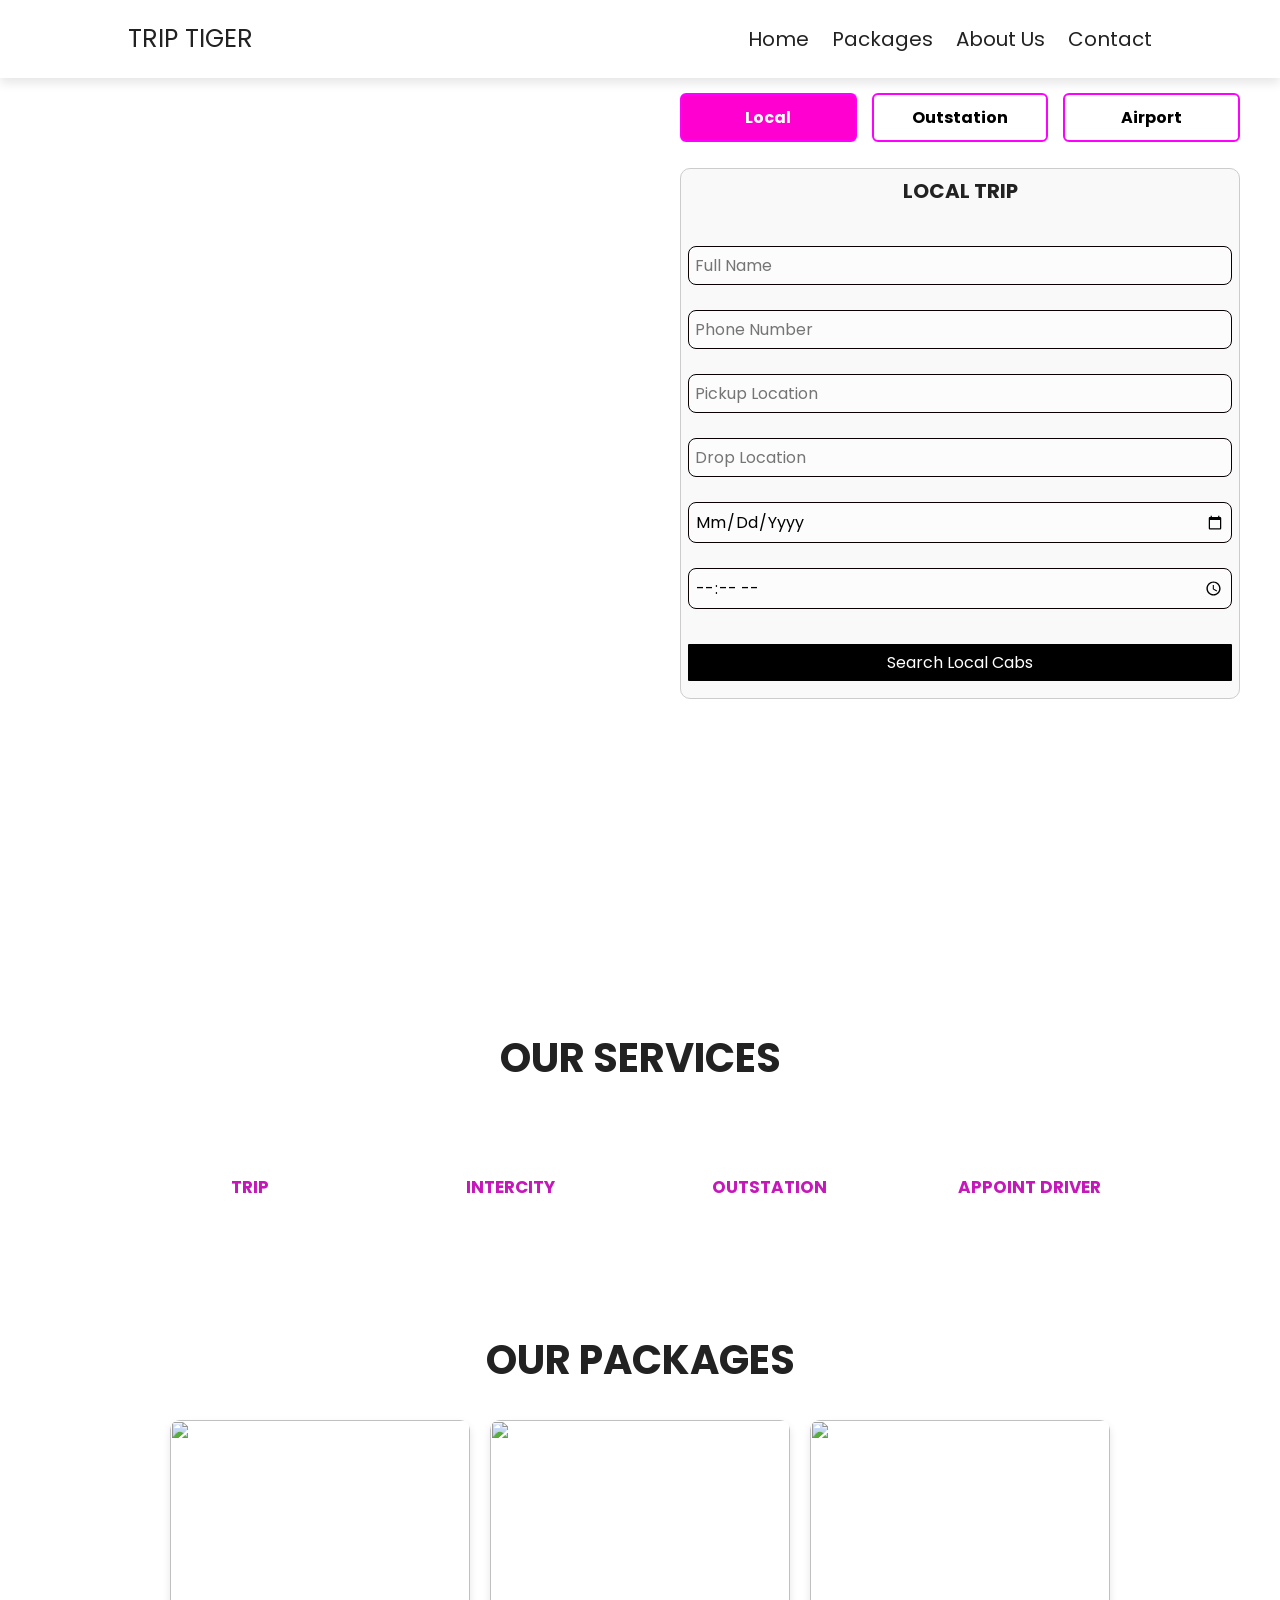
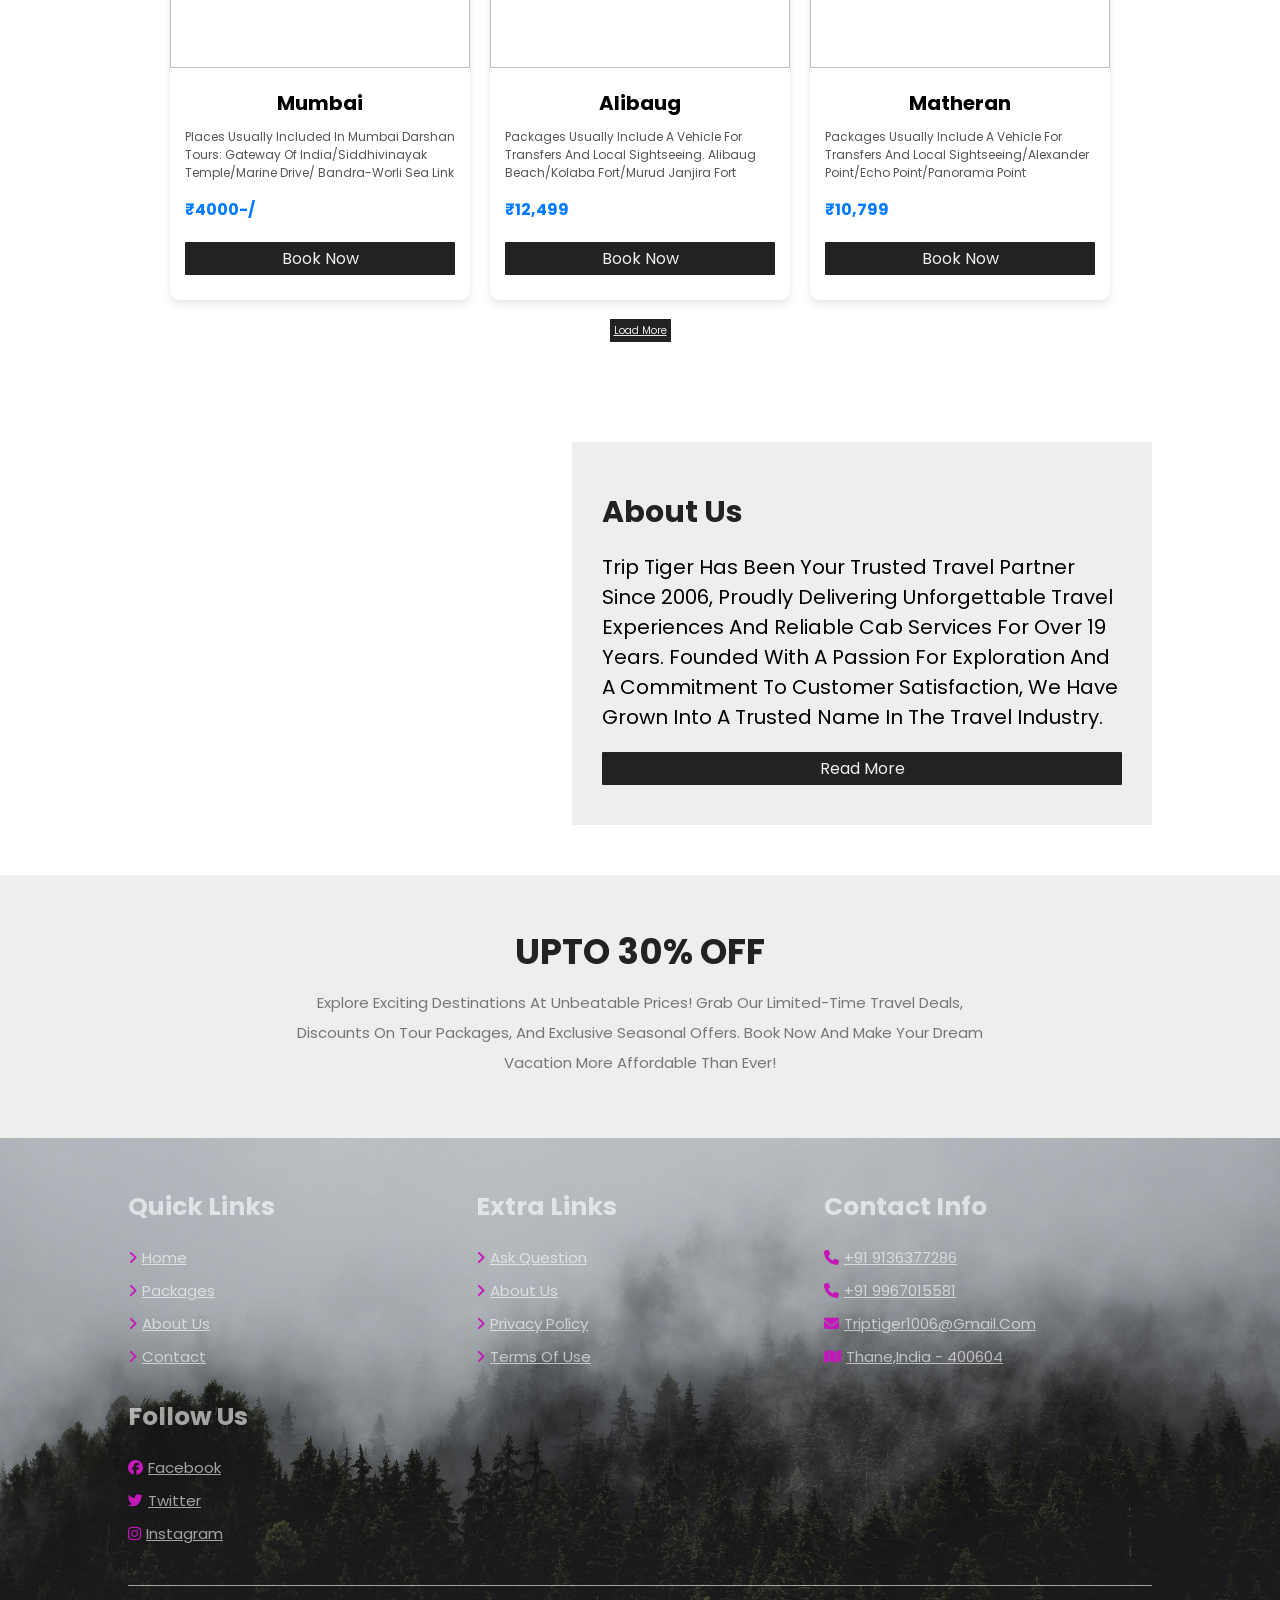
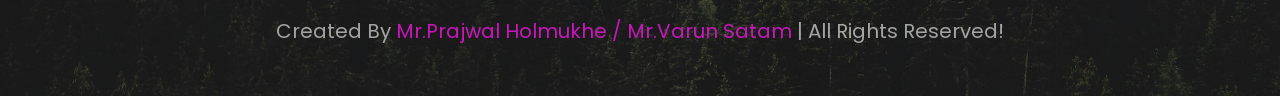
==== index.html @ 212fafb7 "Add files via upload" ====
<!DOCTYPE html>
<html lang="en">
  <head>
    <meta charset="UTF-8" />
    <meta name="viewport" content="width=device-width, initial-scale=1.0" />
    <title>Home</title>
    <!-- swiper css -->
    <link
      rel="stylesheet"
      href="https://cdn.jsdelivr.net/npm/swiper@11/swiper-bundle.min.css"
    />

    <link
      rel="stylesheet"
      href="https://cdnjs.cloudflare.com/ajax/libs/font-awesome/6.5.0/css/all.min.css"
    />
    <link rel="stylesheet" href="style.css" />
  
  </head>
  
    <!-- header section start -->

    <section class="header">
      <a href="home.php" class="logo">TRIP TIGER</a>

      <nav class="navbar" id="a">
        <a href="home.php">Home</a>
        <a href="package.php">Packages</a>
        <a href="about.php">About Us</a>
        <a href="contact.php">Contact</a>
      </nav>

      <div id="menu-btn" class="fas fa-bars" onclick="toggleMenu()"></div>
    </section>

    <!-- header section ends -->
    <body>
    <!-- home section satrt  -->
   <div class="trip-tiger-container">
  <div class="welcome-section">
    <h1 id="welcomeh">Welcome to Trip Tiger</h1>
    <p id="welcomep">Your ride, your way — Local, Outstation, or Airport trips made simple.</p>
  </div>


  <div class="form-section">
    <div class="tabs" >
      <button class="tab-btn active" data-form="local" onclick="showForm('local')">Local</button>
      <button class="tab-btn" data-form="outstation" onclick="showForm('outstation')">Outstation</button>
      <button class="tab-btn" data-form="airport" onclick="showForm('airport')">Airport</button>
    </div>

    <!-- Forms -->
    <div class="form-content1">
      <form id="local" class="form-group4 active-form"  action="book_local.php" method="POST">
        <h2>Local Trip</h2>
          <input type="text" placeholder="Full Name" name="namelocal">
           <input type="tel"placeholder="Phone Number"   name="phonelocal"  pattern="[0-9]{10}">
        <input type="text" placeholder="Pickup Location" name="Lpickup" required />
        <input type="text" placeholder="Drop Location" name="Ldrop" required />
        <input type="date" name="Ldate" />
        <input type="time" name="Ltime"   required />
        <button type="submit">Search Local Cabs</button>
      </form>

      <form id="outstation" class="form-group4"  action="oustation.php" method="POST">
        <h2>Outstation Trip</h2>
         <input type="text" placeholder="Full Name" name="nameout">
        <input type="tel"placeholder="Phone Number"   name="phoneout"  pattern="[0-9]{10}">
        <input type="text" placeholder="From City" required name="fromcityout" />
        <input type="text" placeholder="To City" required name="tocityout" />
        <input type="date" placeholder="Departure Date" required name="DepartureDate" />
        <input type="date" placeholder="Return Date (Optional)"  name="ReturnDate"/>
        <button type="submit">Check Outstation Cabs</button>
      </form>

      <form id="airport" class="form-group4"  action="airport.php" method="POST">
        <h2>Airport Pickup & Drop</h2>
          <input type="text" placeholder="Full Name" name="nameair">
            <input type="tel"placeholder="Phone Number"   name="phoneair"  pattern="[0-9]{10}">
        <select required name="triptype">
          <option value="">Trip Type</option>
          <option>Airport Pickup</option>
          <option>Airport Drop</option>
        </select>
        <input type="text" placeholder="Airport Name" name="airportname" required />
        <input type="text" placeholder="Address" required  name="address"/>
        <input type="date" required name="airdate"/>
        <input type="time" required  name="airtime"/>
        <button   type="submit">Book Airport Transfer</button>

      </form>
    </div>
     <div id="popup" class="popup">
    <div class="popup-content">
      <h3>🎉 Trip Confirmed!</h3>
      <p>Your booking is successful. Check your email for confirmation.</p>
      <button onclick="closePopup()">Close</button>
    </div>
  </div>
 
  </div>
</div>

    <!-- home section ends -->
    <!-- services section -->
    <section class="services">
      <h1 class="heading-title">Our services</h1>
      <div class="box-container">
        <div class="box">
          <img src="serviceimages/triplogo.jpg" alt="" id="tripSer" />
          <h3>TRIP</h3>
        </div>

        <div class="box">
          <img src="serviceimages/intercitylogo.jpg" alt="" id="intercitySer" />
          <h3>INTERCITY</h3>
        </div>

        <div class="box">
          <img
            src="serviceimages/outstationlogo.jpg"
            alt=""
            id="outstationSer"
          />
          <h3>OUTSTATION</h3>
        </div>

        <div class="box">
          <img src="serviceimages/driverlogo.jpg" alt="" id="driverSer" />
          <h3>APPOINT DRIVER</h3>
        </div>
      </div>
    </section>
    <!-- servics section end -->

    <!-- home package section start  -->
     <section class="home-packages">
      <h1 class="heading-title ">our Packages</h1>

      <div class="packages-container">
        <div class="package-card">
          <div class="package-image">
            <img src="packageImages/MumbaiPK.jpg" alt="">
          </div>
          <div class="package-content">
            <div class="package-title">Mumbai </div>
            <div class="package-description">Places Usually Included in Mumbai Darshan Tours: 
              Gateway of India/Siddhivinayak Temple/Marine Drive/ Bandra-Worli Sea Link 
               </div>
            <div class="package-price">₹4000-/</div>
            <a href="packagebooking.php">
              <button class="btn">Book Now</button>
            </a>
           
          </div>
        </div>
    
        <div class="package-card">
          <div class="package-image">
            <img src="packageImages/AlibaugPK.jpg" alt="">
          </div>
          <div class="package-content">
            <div class="package-title">Alibaug</div>
            <div class="package-description">Packages usually include a vehicle for transfers and local sightseeing. 
             Alibaug Beach/Kolaba Fort/Murud Janjira Fort 
            </div>
            <div class="package-price">₹12,499</div>
            <a href="packagebooking.php">
              <button class="btn">Book Now</button>
            </a>
          </div>
        </div>
    
        <div class="package-card">
          <div class="package-image">
            <img src="packageImages/Matheranpk2.jpg" alt="">
          </div>
          <div class="package-content">
            <div class="package-title">Matheran</div>
            <div class="package-description"> Packages usually include a vehicle for transfers and local sightseeing/Alexander Point/Echo Point/Panorama Point</div>
            <div class="package-price">₹10,799</div>
            <a href="packagebooking.php">
              <button class="btn">Book Now</button>
            </a>
          </div>
        </div>
      </div>

      <div class="load-more-1"> <a href="package.php" class="btn">load more</a></div>
     </section>


    <!-- home package section end   -->




     <!-- home  about section  -->


    <Section class="home-about">
        <div class="image">
          <img src="sliderImages/aboutus/aboutus .jpg" alt="" />
        </div>
  
        <div class="content">
          <h3>About Us</h3>
          <p>
            Trip Tiger has been your trusted travel partner since 2006, proudly
            delivering unforgettable travel experiences and reliable cab services
            for over 19 years. Founded with a passion for exploration and a
            commitment to customer satisfaction, we have grown into a trusted name
            in the travel industry.
          </p>
          <a href="about.php">
              <button class="btn">read more</button>
          </a>
        </div>
      </Section>

       <!-- home about section end  -->


       <!-- home offer section -->
        <section class="homer-offer">
          <div class="content">
            <h3>upto 30% off</h3>
            <p>Explore exciting destinations at unbeatable prices! Grab our limited-time travel deals, discounts on tour packages, and exclusive seasonal offers. Book now and make your dream vacation more affordable than ever!

            </p>
          </div>
        </section>

        <!-- home offer section -->

    <!-- footer section start -->

    <section class="footer">
      <div class="box-container">
        <div class="box">
          <h3>Quick links</h3>
          <a href="home.php"> <i class="fas fa-angle-right"></i>Home</a>
          <a href="package.php"> <i class="fas fa-angle-right"></i>Packages</a>
          <a href="about.php"> <i class="fas fa-angle-right"></i>About Us</a>
          <a href="contact.php"> <i class="fas fa-angle-right"></i>Contact</a>
        </div>

        <div class="box">
          <h3>Extra links</h3>
          <a href="#"> <i class="fas fa-angle-right"></i>ask question</a>
          <a href="#"> <i class="fas fa-angle-right"></i>about us</a>
          <a href="#"> <i class="fas fa-angle-right"></i>privacy policy</a>
          <a href="#"> <i class="fas fa-angle-right"></i>terms of use</a>
        </div>

        <div class="box">
          <h3>Contact info</h3>
          <a href="#"> <i class="fas fa-phone"></i>+91 9136377286</a>
          <a href="#"> <i class="fas fa-phone"></i>+91 9967015581</a>
          <a href="#">
            <i class="fas fa-envelope"></i>triptiger1006@gmail.com</a
          >
          <a href="#"> <i class="fas fa-map"></i>Thane,India - 400604</a>
        </div>
        <div class="box">
          <h3>follow us</h3>
          <a href="#"> <i class="fab fa-facebook"></i>facebook</a>
          <a href="#"> <i class="fab fa-twitter"></i>twitter</a>
          <a href="#"> <i class="fab fa-instagram"></i>instagram</a>
        </div>
      </div>

      <div class="credit">
        created by <span>mr.Prajwal holmukhe / mr.varun satam</span> | all
        rights reserved!
      </div>

 

    <!-- footer section ends -->

    <!-- swiper js link -->

    <script src="https://cdn.jsdelivr.net/npm/swiper@11/swiper-bundle.min.js"></script>

    <script src="script.js"></script>
  </body>
</html>
---- style.css ----
@import url('https://fonts.googleapis.com/css2?family=Poppins:wght@100;200;300;400;500;600&display=swap');

:root{
      --main-color:rgb(198, 23, 186);
      --black:#222;
      --white:#fff9;
      --light-black:#777;
      --light-white:#fff9;
      --dark-bg:rgba(0,0,0,.7);
      --light-bg:#eee;
      --border:.1rem solid var(--black);
      --box-shadow:0 .5rem 1rem rgba(0,0,0,.1);
      --text-shadow:0 1.5rem 3rem rgba(0,0,0,.3);


}

*{
        font-family: "Poppins", sans-serif;
        margin:0; padding: 0;
        box-sizing: border-box;
        outline: none; border: none;
        text-transform: capitalize;


}

html{
    font-size: 62.5%;
    overflow: hidden; 
     overflow: auto;
      }

html::-webkit-scrollbar{
    width: 1rem;
}

html::-webkit-scrollbar-track{
    background-color: var(--white);
}
html::-webkit-scrollbar-thumb{
    background-color: var(--main-color);
}

section{
    padding: 5rem 10% ;
} 

.heading-title{
    text-align: center;
    margin-bottom: 3rem;
    font-size:4rem;
    text-transform: uppercase;
    color: var(--black);
}




.header{
    position: sticky;
    top:0;left: 0;right: 0;
    z-index: 1000;
    background-color: var(--white);
    display: flex;
    padding-top: 2rem;
    padding-bottom: 2rem;
    box-shadow: var(--box-shadow);
    align-items: center;
    justify-content: space-between;
   
   

}

.header .logo{
    font-size:2.5rem;
    color: var(--black);
    text-decoration: none;
}

.header .navbar a{
    font-size: 2rem;
    margin-left: 2rem;
    color: var(--black);
    font-family: "Poppins", sans-serif;
    text-decoration: none;
   
}

.header .navbar a:hover{
    color: var(--main-color);
}

#menu-btn{
    font-size: 2.5rem;
    cursor: pointer;
    color:var(--black) ;
    display:none;
}

/* home section  */

.slider {
    width: 99vw;
    height: 100vh;
    margin: 40px auto;
    overflow: hidden;
    position: relative;
    box-shadow: 0 5px 20px rgba(0,0,0,0.3);
  }
  
  .slides {
    display: flex;
    width: 398%;
    height: 100%;
    animation: slideAnimation 16s infinite;
  }
  
  .slide {
    width: 100%;
    transition: 0.6s;
  }
  
  .slide img {
    width: 25%;
    height: 100%;
    object-fit: cover;
    
  }

  @keyframes slideAnimation {
    0%   { margin-left: 0; }
    20%  { margin-left: 0; }
  
    25%  { margin-left: -100%; }
    45%  { margin-left: -100%; }
  
    50%  { margin-left: -200%; }
    70%  { margin-left: -200%; }
  
  
    100% { margin-left: 0; }
  }

  .book-now-btn {
    padding: 10px 20px;
    background-color: var(--black);
    color: rgb(255, 255, 255);
    border: none;
    position:relative;
    border-radius: 2px;
    cursor: pointer;
    

  }
  
  .book-now-btn:hover {
    background-color:var(--main-color);
  }

  .book-btn {
    display: flex;
    justify-content: center;
    margin-top: 5px;
    
  }
  #cityads{
    width: 25%;
    height: 100%;
    object-fit: cover;
  }

/* home section end  */

/* booking section  */

.form-container {
    max-width: 500px;
    margin: auto;
    padding: 20px;
    border-radius: 10px;
    box-shadow: 0 0 15px rgba(0,0,0,0.1);
    height: 70%;
    background-color: #fffdfd;
  }
  input, textarea {
    width: 100%;
    padding: 10px;
    margin: 10px 0;
    background-color: var(--light-black);


  }
  button{
    width: 100%;
    padding: 10px;
    margin: 10px 0;
    background-color: var(--black);
    color: var(--light-white);
  }
  button:hover{
    background-color: var(--main-color);
  }

  .background {
    background-image: url('carGIF/cab-hire.png'); /* Replace with your image path */
    background-size: cover;
    background-position: center;
    height: 100vh;
    display: flex;
    justify-content: center;
    align-items: center;
    filter: blur(2);
  }

  @media (max-width: 500px) {
    .form-container {
      margin: 50px auto;
      padding: 15px;
    }
  }


 
/* booking section  */


/* review section of aboutus  */

.swiper {
  width: 100%;
  max-width: 800px;
  margin: auto;
}

.swiper-slide {
  background: #fff;
  border-radius: 14px;
  padding: 20px;
  text-align: center;
}

.client-img {
  width: 80px;
  height: 80px;
  border-radius: 50%;
  margin-bottom: 15px;
  object-fit: cover;
}

.client-name {
  font-size: 18px;
  font-weight: bold;
  margin-bottom: 5px;
}

.stars {
  color: #f4b400;
  margin-bottom: 10px;
}

.review {
  font-style: italic;
  color: #555;
}





/* review section of aboutsus  */


/* home packages section start */
.packages-container {
    display: flex;
    flex-wrap: wrap;
    gap: 20px;
    justify-content: center;
  }

  .package-card {
    background-color: #fff;
    border-radius: 10px;
    box-shadow: 0 4px 8px rgba(0,0,0,0.1);
    overflow: hidden;
    width: 300px;
    transition: transform 0.3s ease;
  }

  .package-card:hover {
    transform: translateY(-5px);
  }

  .package-image img {
    width: 100%;
    height: 248px;
    object-fit: cover;
  }

  .package-content {
    padding: 15px;
  }

  .package-title {
    font-size: 20px;
    font-weight: bold;
    margin-bottom: 10px;
    text-align: center;
  
  }

  .package-description {
    font-size: 12px;
    margin-bottom: 15px;
    color: #555;
  }

  .package-price {
    font-size: 16px;
    font-weight: bold;
    color: #007BFF;
  }

  .load-more-1{
    text-align: center;
    margin-top: 2rem;
    text-decoration: none;
    padding:  3px 15px;
  }

.kolhapurpk{
  width: 100%;
  height: 248px;
  object-fit: cover;
}
  



/* home packages section end  */


/* main packages  */

.packages-container {
  display: flex;
  flex-wrap: wrap;
  gap: 20px;
  justify-content: center;
}

.card {
  background-color: #fff;
  border-radius: 10px;
  box-shadow: 0 4px 8px rgba(0,0,0,0.1);
  overflow: hidden;
  width: 300px;
  transition: transform 0.3s ease;
}

.card:hover {
  transform: translateY(-5px);
}

.package-image img {
  width: 100%;
  height: 248px;
  object-fit: cover;
}

.package-content {
  padding: 15px;
}

.package-title {
  font-size: 20px;
  font-weight: bold;
  margin-bottom: 10px;
  text-align: center;

}

.package-description {
  font-size: 12px;
  margin-bottom: 15px;
  color: #555;
}

.package-price {
  font-size: 16px;
  font-weight: bold;
  color: #007BFF;
}

.loadMore{
  text-align: center;
  margin-top: 2rem;
  text-decoration: none;
  padding:  3px 15px;
}

.hidden {
  display: none;
}

.loadMore1{
  text-align: center;
  margin-top: 2rem;
  text-decoration: none;
  padding:  3px 15px;
}

.hidden1 {
  display: none;
}


/* main packages  */


/* booking form pacakge  */
.form-container {
  max-width: 750px;
  margin: auto;
  background: #f9f7f7;
  padding: 30px;
  border-radius: 5px;
  box-shadow: 0 4px 35px rgba(246, 2, 214, 0.522);
 
}

 .form-container #logoC{
  width: 70px;
 }

h2 {
  text-align: center;
  margin-bottom: 25px;
  color: var(--main-color);
  text-transform: uppercase;
  font-size: 2rem;
}

.form-grid {
  display: flex;
  flex-wrap: wrap;
  gap: 20px;
}

.form-group {
  flex: 1 1 45%;
  display: flex;
  flex-direction: column;
}

.form-group.full-width {
  flex: 1 1 100%;
}

label {
  font-weight: 500;
  margin-bottom: 5px;
}

input, select {
  padding: 10px;
  border-radius: 8px;
  border: 1px solid #090101;
  background-color: var(--light-white);
}

button {
  margin-top: 20px;
  width: 100%;
  padding: 12px;
  background: #000000;
  color: white;
  font-size: 16px;
  border: none;
  border-radius: 1px;
  cursor: pointer;
}

button:hover {
  background:var(--main-color);
}

/* Popup styles */
.popup {
  display: none;
  position: fixed;
  top: 0; left: 0;
  width: 100%; height: 100%;
  background-color: rgba(0,0,0,0.5);
  justify-content: center;
  align-items: center;
  z-index: 999;
}

.popup-content {
  background: #fff;
  padding: 50px;
  border-radius: 2px;
  text-align: center;
  box-shadow: 0 8px 25px rgba(0, 0, 0, 0.2);
}

.popup-content h3 {
  color: #28a745;
  font-size: 2rem;
}
/* booking form pacakge  */




/* about home  */
.home-about{
    display: flex;
    align-items: center;
    flex-wrap: wrap;

}
 .home-about .image{
    flex:1 1 41rem;

 }

 .home-about .image img{
    width:90%;

 }

 .home-about .content{
    flex:5 1 41rem;
    padding: 3rem;
    background-color:var(--light-bg);
    font-size: 2rem;
 }

 .home-about .content h3{
    font-size: 3rem;
    padding: 1rem 0;
    line-height: 2;
    color: var(--black)
 }
 .btn{
    background-color: var(--black);
    color: #eee;
    padding: 4px;
 }

 .btn:hover{
    background-color: var(--main-color);
 }


/* about home end */




.services .box-container{
    display: grid;
    grid-template-columns: repeat(auto-fit, minmax(16rem,1fr));
    gap: 1.5rem;

 
}
 /* services section */


#tripSer{
    height: 15rem;
    border-radius: 12px;;
}
#intercitySer{
    height: 15rem;
    border-radius: 12px;
}
#outstationSer{
    height: 15rem;
    border-radius: 12px;
}
#driverSer{
    height: 15rem;
    border-radius: 12px;
}

.services .box-container .box{
    padding: 3rem 2rem;
    text-align: center;
    cursor: pointer;
  
}

.services .box-container .box:hover{
    padding: 2rem;
    transition: 2s initial;
    
   
}

.services .box-container .box h3{
 color: var(--main-color);
 font-size:1.7rem;
 padding-top: 1rem;
}


/* services section end  */


/* home offer section  */
.homer-offer{
  text-align: center;
  background-color: var(--light-bg);
}

.homer-offer .content{
  max-width: 70rem;
  margin: 0 auto;
}

.homer-offer .content h3{
  font-size: 3.5rem;
  color: var(--black);
  text-transform: uppercase;
}

.homer-offer .content p{
  font-size: 1.5rem;
  color: var(--light-black);
  line-height: 2;
  padding:1rem 0;
  background-color:var(--light-bg);
}

/* home offer section end */

/* aboutus page start */

.heading{
   background-size: cover !important;
   background-position: center !important;
   padding-top: 10rem ;
   padding-bottom: 1rem;
   display: flex;
   align-items: center;
   justify-content: center;
}

.heading h1{
  font-size: 10rem;
  text-transform:uppercase;
  color: var(--white);
  text-shadow: var(--text-shadow);
  display:block;
}



.about{
  display: flex;
  align-items: center;
  flex-wrap: wrap;
  gap: 3rem;
}

.about .image{
  flex:1 1 41rem;

}

.about .image img{
  width: 86%;
}
.about .content{
  flex:1 1 41rem;
  text-align: center;
}

.about .content h3{
 font-size: 3rem;
 color:var(--black) ;
}

.about .content p{
  font-size: 1.5rem;
  color:var(--light-black) ;
  line-height:2 ;
  padding: 1rem 0;
 }

 .about .content .icons-container{
  margin-top: 2rem;
  display: flex;
  flex-wrap: wrap;
  gap: 1.5rem;
  align-items: flex-end;

 }

 .about .content .icons-container .icons{
  background: var(--light-bg);
  padding: 2rem;
  flex: 1 1 16rem;
 }

 .about .content .icons-container .icons i{
  font-size: 4rem;
  margin-bottom: 1rem;
  color: var(--main-color);
 }

 .about .content .icons-container .icons span{
  font-size: 1.5rem;
  color:var(--light-black) ;

 }
/* aboutus page end  */


/* contact us section start */

  .form-container {
            background: linear-gradient(135deg, #f5f7fa 0%, #c3cfe2 100%);
            box-shadow: 0 15px 30px rgba(0, 0, 0, 0.1);
            border-radius: 20px;
            overflow: hidden;
            position: relative;
        }
        
        .form-container::before {
            content: '';
            position: absolute;
            top: 0;
            left: 0;
            width: 100%;
            height: 10px;
            background: linear-gradient(90deg, #667eea 0%, #764ba2 100%);
        }
        
        .input-field5 {
            transition: all 0.3s ease;
            border-left: 4px solid transparent;
        }
        
        .input-field5:focus {
            border-left-color: #667eea;
            box-shadow: 0 5px 15px rgba(102, 126, 234, 0.2);
        }
        
        .submit-btn {
            background: linear-gradient(90deg, #667eea 0%, #764ba2 100%);
            transition: all 0.3s ease;
            letter-spacing: 1px;
        }
        
        .submit-btn:hover {
            transform: translateY(-3px);
            box-shadow: 0 10px 20px rgba(102, 126, 234, 0.3);
        }
        
        .submit-btn:active {
            transform: translateY(0);
        }
        
        .floating-label {
            transition: all 0.3s ease;
            pointer-events: none;
        }
        
        input:focus + .floating-label,
        input:not(:placeholder-shown) + .floating-label,
        textarea:focus + .floating-label,
        textarea:not(:placeholder-shown) + .floating-label {
            transform: translateY(-25px);
            font-size: 0.8rem;
            color: #667eea;
        }
        
        .success-message {
            animation: fadeIn 0.5s ease-in-out;
        }
        
        @keyframes fadeIn {
            from { opacity: 0; transform: translateY(20px); }
            to { opacity: 1; transform: translateY(0); }
        }
/* contact us section start  end  */











.footer{
    background: url(footer.jpg) no-repeat;
    background-size: cover;
    background-position: center;
   
    background-color: #292c37;
}
.footer .box-container{
    display: grid;
    grid-template-columns: repeat(auto-fit, minmax(25rem,1fr));
    gap: 2rem;
}
.footer .box-container .box h3{
    color: var(--white);
    font-size: 2.5rem;
    padding-bottom: 2rem;
}
.footer .box-container .box a{
    color: var(--light-white);
    font-size: 1.5rem;
    padding-bottom: 1rem;
    display: block;
}

.footer .box-container .box a i{
    color: var(--main-color);
    padding-right: .5rem;
    transition: .1s linear;
}

.footer .box-container .box a:hover i{
  
    padding-right: .2rem;
}

.footer .credit{
    text-align: center;
    padding-top: 3rem;
    margin-top: 3rem;
    border-top: .1rem solid var(--light-white);
    font-size: 2rem;
    color: var(--white); 
}
.footer .credit span{
    color:var(--main-color);
}





/* media queries */
@media (max-width:1200px){
    section{
        padding: 3rem 5%;
    }
}

@media (max-width:991px){

    html{

        font-size: 55%;
    }
    section{
        padding: 3rem 5%;
    }
}
@media (max-width:768px){
   

    #menu-btn{
        display:inline-block;
        transition: .2s linear;
    }


    #menu-btn.fa-time{
        transform: rotate(180deg);
    }
    
    .header .navbar {
      position: absolute;
      top: 99%; left:0; right:0;
      background-color: var(--white);
      border-top: 2rem;
    }

    .header .navbar .active{
        clip: polygon(0 0,100% 0,100% 100%, 0 100%);
    }

  

    .header .navbar  #a{
        display: block;
        margin: 2rem;
        text-align: center;

    }

}

@media (max-width:420px){

    html{

        font-size: 50%;
    }
   
}






.trip-tiger-container {
  display: flex;
  height: 100vh;
  font-family: Arial, sans-serif;
}

.welcome-section  {
  flex: 1;
  color: white;
  display: flex;
   background: url('packageImages/darkforest.avif') center/cover no-repeat;
  flex-direction: column;
  justify-content: center;
  padding: 40px;
}



#welcomeh{
  font-size: 5rem;
}

#welcomep{
  font-size: 2rem;
}

.form-section {
  flex: 1;
  background-color: #fff;
  padding: 40px;
}

.tabs {
  display: flex;
  gap: 15px;
  margin-bottom: 16px;
      margin-top: -45px;
}

.tab-btn {
  background: none;
  border: 2px solid rgb(255, 0, 255);
  padding: 10px 20px;
  cursor: pointer;
  font-weight: bold;
  border-radius: 6px;
  color: rgb(0, 0, 0);
}

.tab-btn.active {
  background-color: rgb(255, 0, 208);
  color: white;
}

.form-content1 {
  position: relative;
}

.form-content1 h2{
  font-size: 2rem;
  color: var(--black);
  margin-top: 0px;
}

.form-group4 {
  display: none;
  flex-direction: column;
  gap: 5px;
  border: 1px solid #ccc;
  padding: 7px;
  border-radius: 10px;
  background: #f9f9f9;
}

.form-group4 input,
.form-group4 select,
.form-group4 button {
  padding: 6px;
  font-size: 16px;
}

#formbtn[type="submit"] {
  background-color: orange;
  color: white;
  border: none;
  border-radius: 6px;
  cursor: pointer;
}

.active-form {
  display: flex;
}

@media (max-width: 768px) {
  .trip-tiger-container {
    flex-direction: column;
  }

  .rip-tiger-container, .form-section {
    width: 100%;
    height: auto;
  }

 
  .tab-buttons {
    flex-direction: column;
    align-items: center;
  }

  .tab-buttons button {
    margin-bottom: 0.5rem;
    width: 80%;
  }
}

/* home page popup */


/* contact us section  */
.contact-section {
  padding: 50px 20px;
  background: #f9f9fa;
}

.contact-container {
  display: flex;
  flex-wrap: wrap;
  max-width: 1200px;
  margin: auto;
  background: #fff;
  border-radius: 16px;
  overflow: hidden;
  box-shadow: 0 8px 24px rgba(0,0,0,0.08);
}

.contact-info, .contact-form {
  flex: 1 1 50%;
  padding: 40px;
}

.contact-info {
  background: var(--light-bg);
  color: rgb(0, 0, 0);
  font-size: 2rem;
}

.contact-info h2 {
  margin-bottom: 20px;
  font-size: 28px;
  color: #007BFF;
}

.contact-info p {
  margin: 10px 0;
  font-size: 25px;
  line-height: 1.6;
}

.contact-form h2 {
  margin-bottom: 20px;
  color: #333;
}

.contact-form form {
  display: flex;
  flex-direction: column;
}

.contact-form input,
.contact-form textarea {
  margin-bottom: 15px;
  padding: 12px 16px;
  font-size: 16px;
  border: 1px solid #ccc;
  border-radius: 8px;
  outline: none;
  transition: 0.3s;
  background-color: var(--light-bg);
}

.contact-form input:focus,
.contact-form textarea:focus {
  border-color: #6f42c1;
  box-shadow: 0 0 0 3px rgba(111, 66, 193, 0.2);
}

.contact-form button {
  padding: 14px;
  background-color: var(--black);
  color: white;
  border: none;
  font-size: 16px;
  border-radius: 8px;
  cursor: pointer;
  transition: background 0.3s ease;
}

.contact-form button:hover {
  background-color: var(--main-color);
}

@media (max-width: 768px) {
  .contact-container {
    flex-direction: column;
  }

  .contact-info, .contact-form {
    flex: 1 1 100%;
    padding: 30px;
  }

  .contact-info h2,
  .contact-form h2 {
    font-size: 24px;
  }
}

/* contact us section  */
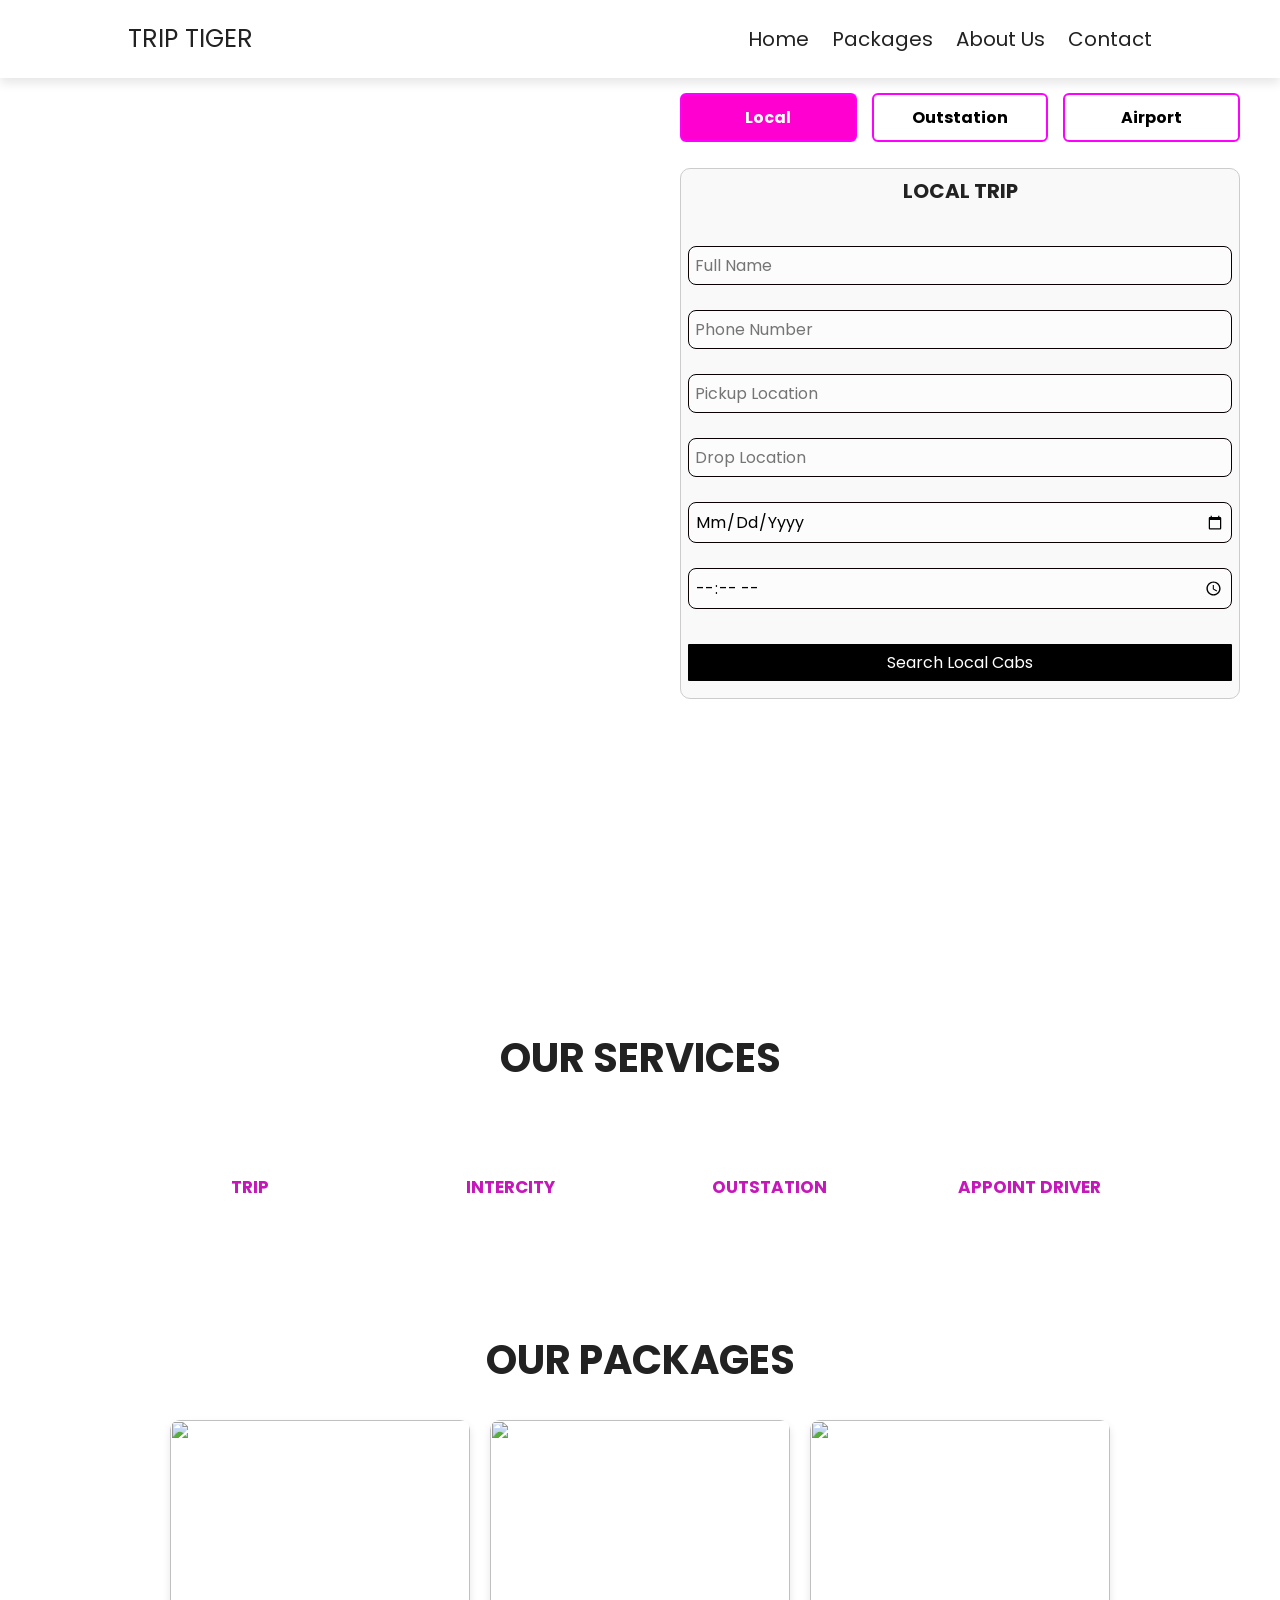
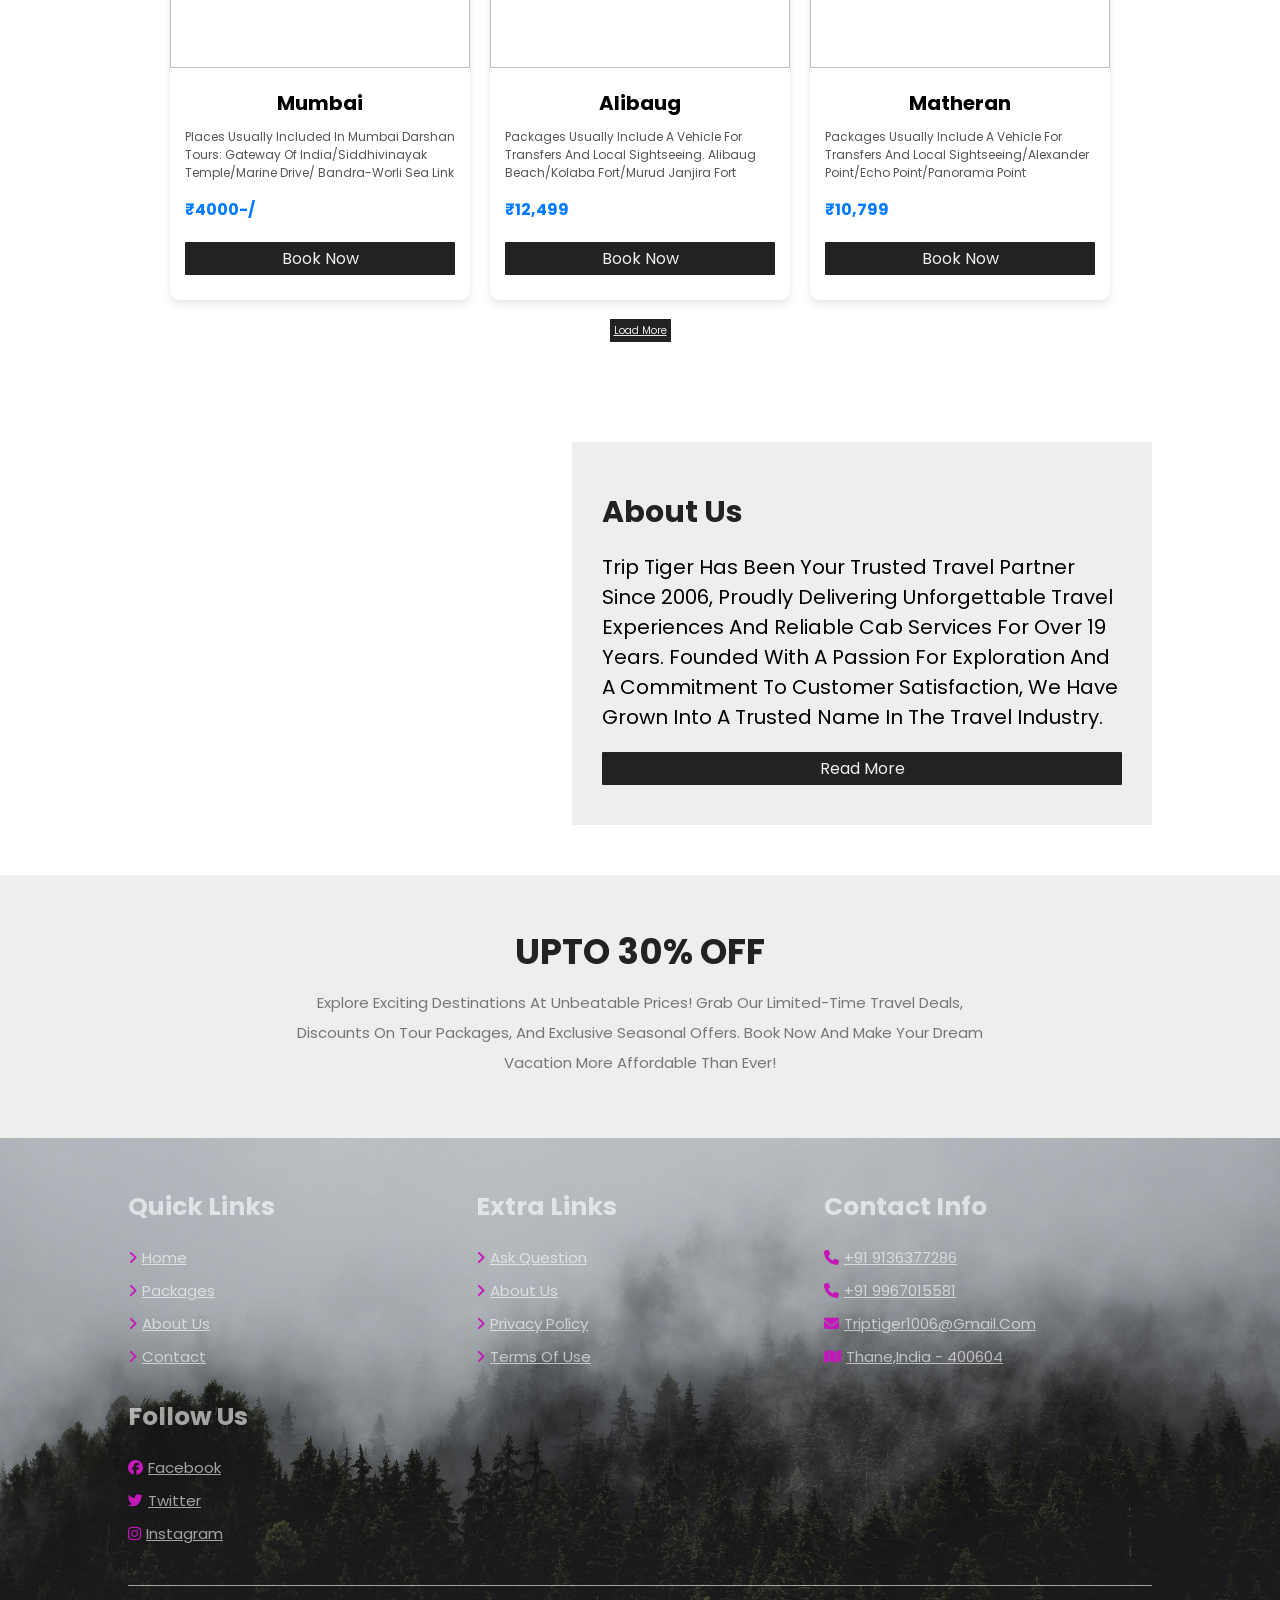
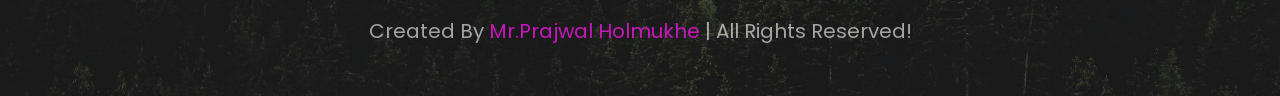
==== commit e8c9b8c0: "Add files via upload" ====
--- a/index.html
+++ b/index.html
@@ -21,13 +21,13 @@
     <!-- header section start -->
 
     <section class="header">
-      <a href="home.php" class="logo">TRIP TIGER</a>
+      <a href="index.html" class="logo">TRIP TIGER</a>
 
       <nav class="navbar" id="a">
-        <a href="home.php">Home</a>
-        <a href="package.php">Packages</a>
-        <a href="about.php">About Us</a>
-        <a href="contact.php">Contact</a>
+        <a href="index.html">Home</a>
+        <a href="package.html">Packages</a>
+        <a href="about.html">About Us</a>
+        <a href="contact.html">Contact</a>
       </nav>
 
       <div id="menu-btn" class="fas fa-bars" onclick="toggleMenu()"></div>
@@ -149,7 +149,7 @@
               Gateway of India/Siddhivinayak Temple/Marine Drive/ Bandra-Worli Sea Link 
                </div>
             <div class="package-price">₹4000-/</div>
-            <a href="packagebooking.php">
+            <a href="packagebooking.html">
               <button class="btn">Book Now</button>
             </a>
            
@@ -166,7 +166,7 @@
              Alibaug Beach/Kolaba Fort/Murud Janjira Fort 
             </div>
             <div class="package-price">₹12,499</div>
-            <a href="packagebooking.php">
+            <a href="packagebooking.html">
               <button class="btn">Book Now</button>
             </a>
           </div>
@@ -180,14 +180,14 @@
             <div class="package-title">Matheran</div>
             <div class="package-description"> Packages usually include a vehicle for transfers and local sightseeing/Alexander Point/Echo Point/Panorama Point</div>
             <div class="package-price">₹10,799</div>
-            <a href="packagebooking.php">
+            <a href="packagebooking.html">
               <button class="btn">Book Now</button>
             </a>
           </div>
         </div>
       </div>
 
-      <div class="load-more-1"> <a href="package.php" class="btn">load more</a></div>
+      <div class="load-more-1"> <a href="package.html" class="btn">load more</a></div>
      </section>
 
 
@@ -213,7 +213,7 @@
             commitment to customer satisfaction, we have grown into a trusted name
             in the travel industry.
           </p>
-          <a href="about.php">
+          <a href="about.html">
               <button class="btn">read more</button>
           </a>
         </div>
@@ -272,7 +272,7 @@
       </div>
 
       <div class="credit">
-        created by <span>mr.Prajwal holmukhe / mr.varun satam</span> | all
+        created by <span>mr.Prajwal holmukhe</span> | all
         rights reserved!
       </div>
 
